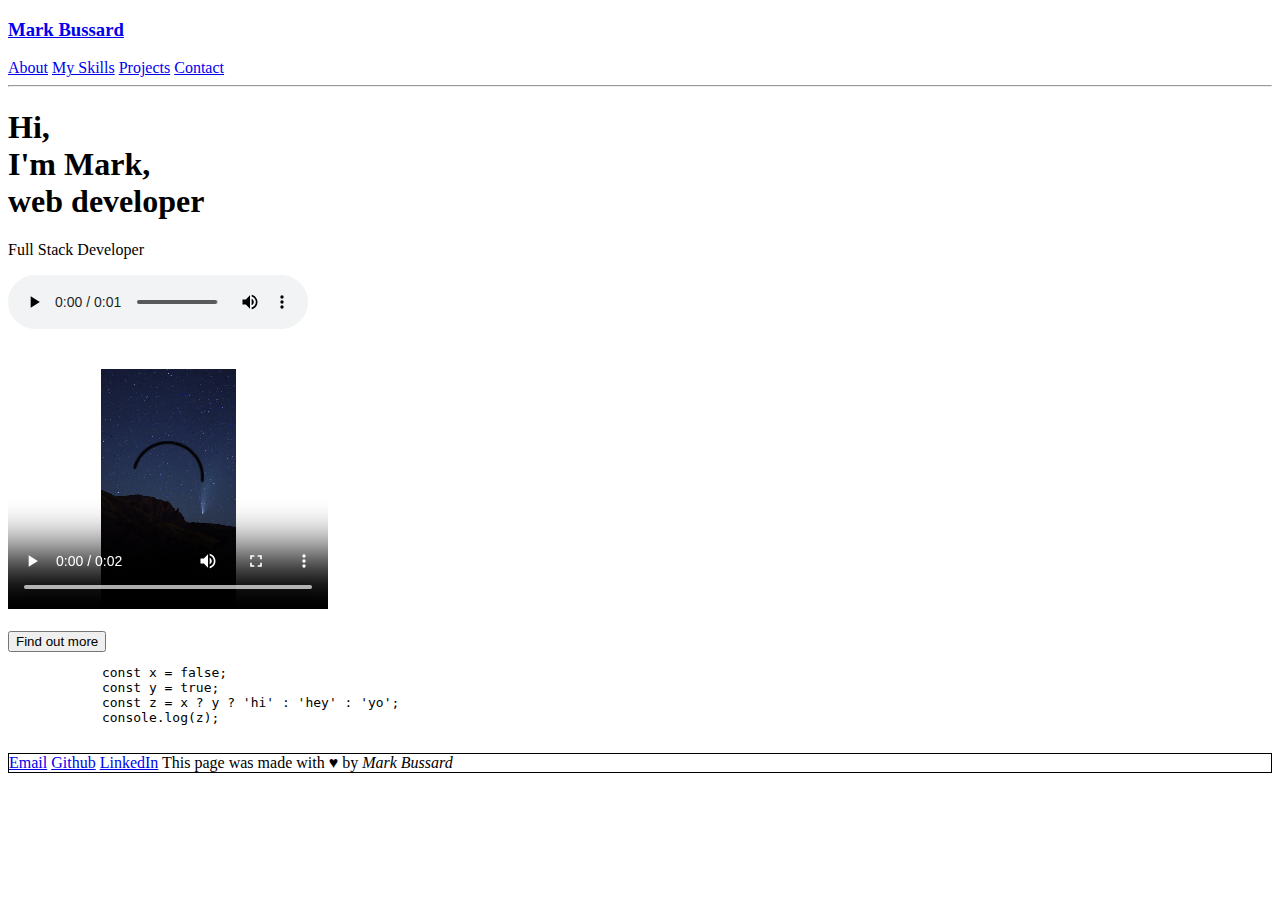
==== index.html @ da10ea0f "Initial canvas of site (mostly html content)" ====
<!DOCTYPE html>
<html lang="en">
  <head>
    <meta charset="utf-8" />
    <meta name="description" content="Portfolio Site" />
    <meta name="author" content="Mark Bussard" />
    <meta name="viewport" content="width=device-width, initial-scale=1.0" />
    <title>Mark Bussard's Personal Portfolio</title>
	  <link href="images/favicon.ico" rel="icon" />
    <style>
      footer {
        border: 1px solid black;
      }
    </style>
  </head>

  <body>
    <header>
      <a href="/"><h3>Mark Bussard</h3></a>
      <nav>
        <a href="/about.html">About</a>
        <a href="/skills.html">My Skills</a>
        <a href="/projects.html">Projects</a>
        <a href="/contact.html">Contact</a>
      </nav>
    </header>
    <hr />
    <main>
      <section id="hero-component">
        <h1>
          Hi, <br>
          I'm Mark, <br>
          web developer
        </h1>
        <p>Full Stack Developer</p>
        <audio controls>
          <source src="arcade-game-over.wav" type="audio/ogg">
          Your browser does not support the audio element.
        </audio>
        <br>
        <br>
        <br>
        <video width="320" height="240" controls>
          <source src="night-sky-clip.mp4" type="video/mp4">
          Your browser does not support the video tag.
        </video>
        <br>
        <br>
        <button type="button">Find out more</button>
        <code>
          <pre>
            const x = false;
            const y = true;
            const z = x ? y ? 'hi' : 'hey' : 'yo';
            console.log(z);
          </pre>
        </code>
      </section>
    </main>

    

    <footer>
      <a href="mailto:markbussard@outlook.com">Email</a>
      <a href="/">Github</a>
      <a href="/">LinkedIn</a>
      <span>This page was made with &hearts; by <i>Mark Bussard</i></span>
    </footer>
  </body>
</html>


<!-- 
  NEED: 
  iframe, canvas

-->
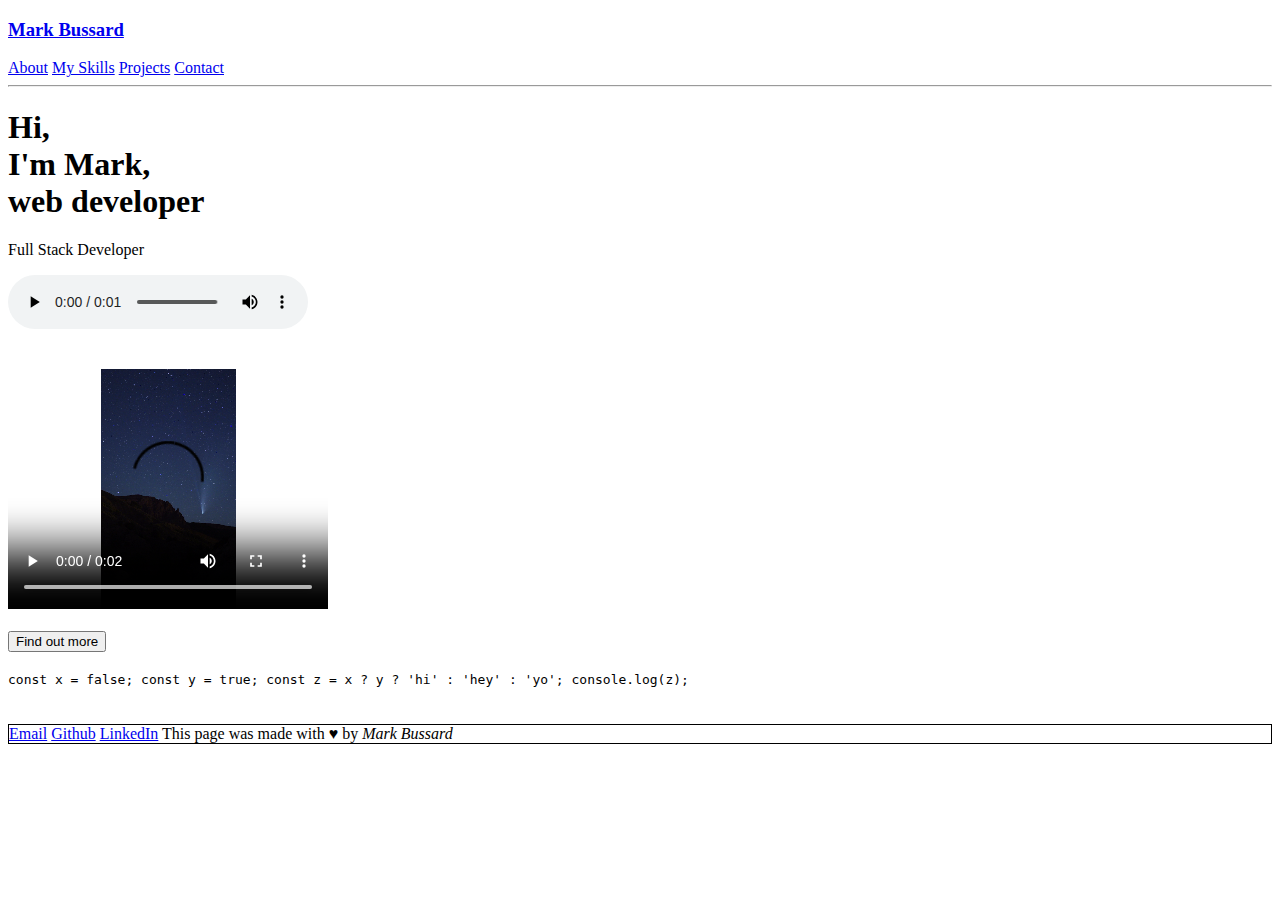
==== commit 14d37dde: "Fix issue with w3 validator checks" ====
--- a/index.html
+++ b/index.html
@@ -47,17 +47,20 @@
         <br>
         <br>
         <button type="button">Find out more</button>
+        <br>
+        <br>
+        
         <code>
-          <pre>
-            const x = false;
-            const y = true;
-            const z = x ? y ? 'hi' : 'hey' : 'yo';
-            console.log(z);
-          </pre>
+          const x = false;
+          const y = true;
+          const z = x ? y ? 'hi' : 'hey' : 'yo';
+          console.log(z);
         </code>
       </section>
     </main>
 
+    <br>
+    <br>
     
 
     <footer>
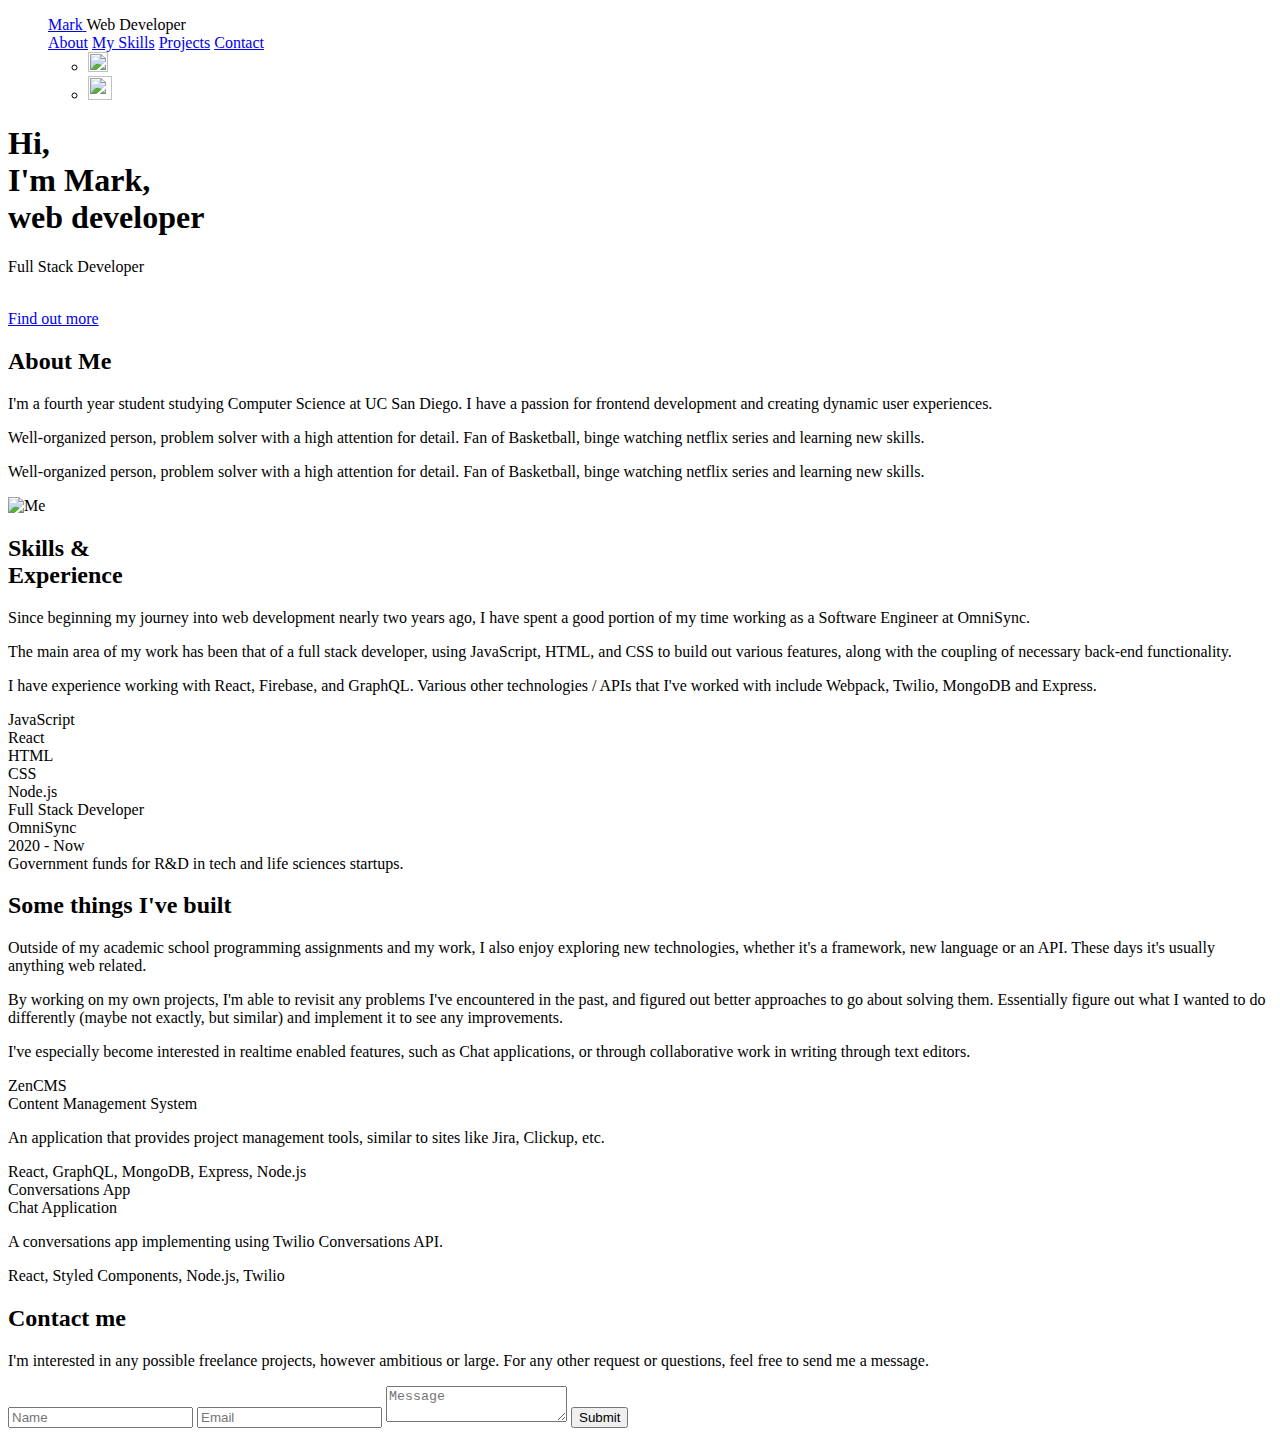
==== commit b169661a: "Consolidate html files into index" ====
--- a/index.html
+++ b/index.html
@@ -7,75 +7,197 @@
     <meta name="viewport" content="width=device-width, initial-scale=1.0" />
     <title>Mark Bussard's Personal Portfolio</title>
 	  <link href="images/favicon.ico" rel="icon" />
-    <style>
-      footer {
-        border: 1px solid black;
-      }
-    </style>
+    <link href="styles/index.css" rel="stylesheet" />
+    <script src="https://kit.fontawesome.com/570b96863e.js" crossorigin="anonymous"></script>
   </head>
-
   <body>
     <header>
-      <a href="/"><h3>Mark Bussard</h3></a>
-      <nav>
-        <a href="/about.html">About</a>
-        <a href="/skills.html">My Skills</a>
-        <a href="/projects.html">Projects</a>
-        <a href="/contact.html">Contact</a>
-      </nav>
+      <menu class="main-menu">
+        <div class="main-menu__top">
+          <a href="#">
+            <span>Mark</span>
+          </a>
+          <span>Web Developer</span>
+        </div>
+        <nav class="main-menu__nav">
+          <a rel="about" href="#about">About</a>
+          <a rel="skills" href="#skills">My Skills</a>
+          <a rel="projects" href="#projects">Projects</a>
+          <a rel="contact" href="#contact">Contact</a>
+        </nav>
+        <ul class="social">
+          <li>
+            <a href="https://www.linkedin.com/in/mark-bussard/"  target="_blank">
+              <img src="images/linkedin-icon.png" height="20" width="20" />
+            </a>
+          </li>
+          <li>
+            <a href="https://github.com/markbussard" target="_blank">
+              <img src="images/github-icon.svg" height="24" width="24" />
+            </a>
+          </li>
+        </ul>
+      </menu>
     </header>
-    <hr />
     <main>
-      <section id="hero-component">
-        <h1>
-          Hi, <br>
-          I'm Mark, <br>
-          web developer
-        </h1>
-        <p>Full Stack Developer</p>
-        <audio controls>
-          <source src="arcade-game-over.wav" type="audio/ogg">
-          Your browser does not support the audio element.
-        </audio>
-        <br>
-        <br>
-        <br>
-        <video width="320" height="240" controls>
-          <source src="night-sky-clip.mp4" type="video/mp4">
-          Your browser does not support the video tag.
-        </video>
-        <br>
-        <br>
-        <button type="button">Find out more</button>
-        <br>
-        <br>
-        
-        <code>
-          const x = false;
-          const y = true;
-          const z = x ? y ? 'hi' : 'hey' : 'yo';
-          console.log(z);
-        </code>
+      <!-- Home / Hero -->
+      <section id=home" class="section-full-page home">
+        <div class="section-main-content">
+          <h1>
+            Hi, <br>
+            I'm Mark, <br>
+            web developer
+          </h1>
+          <p>Full Stack Developer</p>
+          <br>
+          <a href="#about" class="flat-button">
+            Find out more
+          </a>
+        </div>
+      </section>
+
+      <!-- About Me -->
+      <section id="about" class="section-full-page transition-fade about">
+        <div class="section-main-content about-info">
+          <header>
+            <h2 class="section-header">About Me</h2>
+          </header>
+          <p>I'm a fourth year student studying Computer Science at UC San Diego. I have a passion for frontend development and creating dynamic user experiences.</p>
+          <p>Well-organized person, problem solver with a high attention for detail. Fan of Basketball, binge watching netflix series and learning new skills.</p>
+          <p>Well-organized person, problem solver with a high attention for detail. Fan of Basketball, binge watching netflix series and learning new skills.</p>
+        </div>
+        <div class="about-img">
+          <img src="images/about-img.jpeg" alt="Me" />
+        </div>
+      </section>
+
+      <!-- Skills & Experience -->
+      <section id="skills" class="section-full-page skills">
+        <div class="section-main-content skills-info">
+          <h2 class="section-header">
+            Skills & <br />
+            Experience
+          </h2>
+          <p>
+            Since beginning my journey into web development nearly two years ago, I have spent a good portion of my time working as a Software Engineer at OmniSync.
+          </p>
+          <p>
+            The main area of my work has been that of a full stack developer, using JavaScript, HTML, and CSS to build out various features, along with the coupling of necessary back-end functionality.
+          </p>
+          <p>
+            I have experience working with React, Firebase, and GraphQL. Various other technologies / APIs that I've worked with include Webpack, Twilio, MongoDB and Express.
+          </p>
+        </div>
+        <div class="skills-details">
+          <div class="chart">
+            <span>JavaScript</span>
+            <footer>
+              <div data-width="90%" style="width:95%; background-color: #F3E443;"></div>
+            </footer>
+          </div>
+          <div class="chart">
+            <span>React</span>
+            <footer>
+              <div data-width="90%" style="width:90%; background-color: #7BD6F8;"></div>
+            </footer>
+          </div>
+          <div class="chart">
+            <span>HTML</span>
+            <footer>
+              <div data-width="80%" style="width:80%; background-color: #D95A2E;"></div>
+            </footer>
+          </div>
+          <div class="chart">
+            <span>CSS</span>
+            <footer>
+              <div data-width="65%" style="width:65%; background-color: #383EDE;"></div>
+            </footer>
+          </div>
+          <div class="chart">
+            <span>Node.js</span>
+            <footer>
+              <div data-width="70%" style="width:70%; background-color: #7EB069;"></div>
+            </footer>
+          </div>
+          <div class="work-row">
+            <div class="work-card">
+              <header>Full Stack Developer</header>
+              <section>
+                OmniSync <br />
+                <time>2020 - Now</time>
+              </section>
+              <footer>
+                Government funds for R&D in tech and life sciences startups.
+              </footer>
+            </div>
+          </div>
+        </div>
+      </section>
+
+      <!-- Projects -->
+      <section id="projects" class="section-full-page projects">
+        <div class="section-main-content projects-info">
+          <header>
+            <h2 class="section-header">
+              Some things I've built
+            </h2>
+          </header>
+          <p>
+            Outside of my academic school programming assignments and my work, I also enjoy exploring new technologies, whether it's a framework, new language or an API. These days it's usually anything web related.
+          </p>
+          <p>
+            By working on my own projects, I'm able to revisit any problems I've encountered in the past, and figured out better approaches to go about solving them. Essentially figure out what I wanted to do differently (maybe not exactly, but similar) and implement it to see any improvements.
+          </p>
+          <p>
+            I've especially become interested in realtime enabled features, such as Chat applications, or through collaborative work in writing through text editors. 
+          </p>
+        </div>
+        <div class="projects-details">
+          <div class="project-card">
+            <header>ZenCMS</header>
+            <section>
+              Content Management System
+              <p>An application that provides project management tools, similar to sites like Jira, Clickup, etc.</p>
+            </section>
+            <footer>
+              React, GraphQL, MongoDB, Express, Node.js
+            </footer>
+          </div>
+          <div class="project-card">
+            <header>Conversations App</header>
+            <section>
+              Chat Application
+              <p>
+                A conversations app implementing using Twilio Conversations API.
+              </p>
+            </section>
+            <footer>
+              React, Styled Components, Node.js, Twilio
+            </footer>
+          </div>
+        </div>
+      </section>
+
+      <!-- Contact Me -->
+      <section id="contact" class="section-full-page contact">
+        <div class="section-main-content">
+          <header>
+            <h2 class="section-header">
+              Contact me
+            </h2>
+          </header>
+          <p>
+            I'm interested in any possible freelance projects, however ambitious or large.
+            For any other request or questions, feel free to send me a message.
+          </p>
+          <form id="contact" class="contact-form">
+            <input placeholder="Name" type="text" name="name" required />
+            <input placeholder="Email" type="text" name="email" required />
+            <textarea placeholder="Message" type="text" name="message" required></textarea>
+            <input class="submit-button" type="submit" id="submit" />
+          </form>
+        </div>
       </section>
     </main>
-
-    <br>
-    <br>
-    
-
-    <footer>
-      <a href="mailto:markbussard@outlook.com">Email</a>
-      <a href="/">Github</a>
-      <a href="/">LinkedIn</a>
-      <span>This page was made with &hearts; by <i>Mark Bussard</i></span>
-    </footer>
   </body>
 </html>
-
-
-<!-- 
-  NEED: 
-  iframe, canvas
-
--->
-
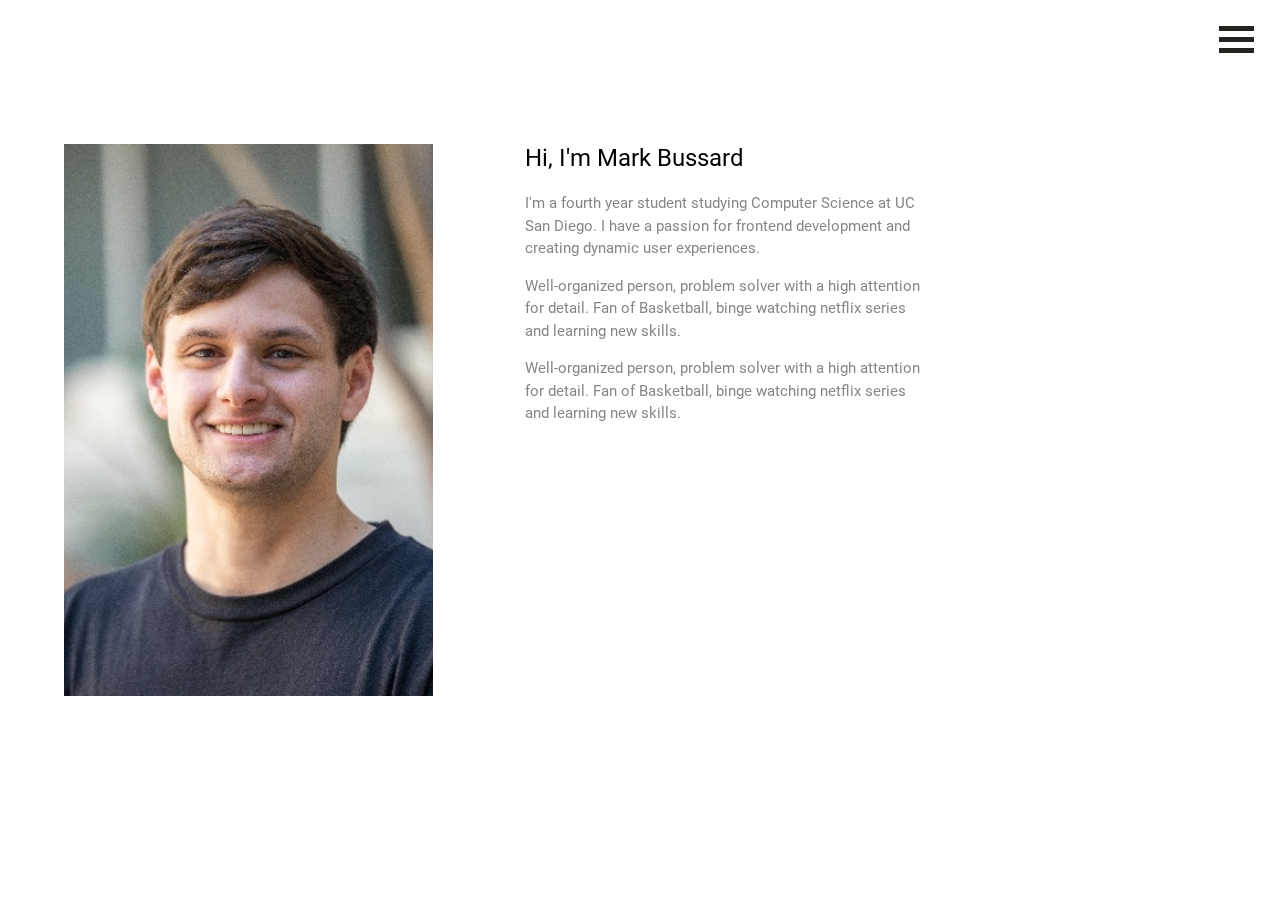
==== commit 248e810a: "Fix w3 validation errors" ====
--- a/index.html
+++ b/index.html
@@ -7,197 +7,69 @@
     <meta name="viewport" content="width=device-width, initial-scale=1.0" />
     <title>Mark Bussard's Personal Portfolio</title>
 	  <link href="images/favicon.ico" rel="icon" />
+    <link href="styles/global.css" rel="stylesheet" />
     <link href="styles/index.css" rel="stylesheet" />
-    <script src="https://kit.fontawesome.com/570b96863e.js" crossorigin="anonymous"></script>
+    <script src="scripts/mainMenu.js" defer></script>
   </head>
   <body>
-    <header>
-      <menu class="main-menu">
-        <div class="main-menu__top">
-          <a href="#">
-            <span>Mark</span>
-          </a>
-          <span>Web Developer</span>
-        </div>
-        <nav class="main-menu__nav">
-          <a rel="about" href="#about">About</a>
-          <a rel="skills" href="#skills">My Skills</a>
-          <a rel="projects" href="#projects">Projects</a>
-          <a rel="contact" href="#contact">Contact</a>
-        </nav>
-        <ul class="social">
-          <li>
-            <a href="https://www.linkedin.com/in/mark-bussard/"  target="_blank">
-              <img src="images/linkedin-icon.png" height="20" width="20" />
-            </a>
-          </li>
-          <li>
-            <a href="https://github.com/markbussard" target="_blank">
-              <img src="images/github-icon.svg" height="24" width="24" />
-            </a>
-          </li>
-        </ul>
-      </menu>
-    </header>
-    <main>
-      <!-- Home / Hero -->
-      <section id=home" class="section-full-page home">
-        <div class="section-main-content">
-          <h1>
-            Hi, <br>
-            I'm Mark, <br>
-            web developer
-          </h1>
-          <p>Full Stack Developer</p>
-          <br>
-          <a href="#about" class="flat-button">
-            Find out more
-          </a>
-        </div>
-      </section>
-
-      <!-- About Me -->
-      <section id="about" class="section-full-page transition-fade about">
-        <div class="section-main-content about-info">
-          <header>
-            <h2 class="section-header">About Me</h2>
-          </header>
-          <p>I'm a fourth year student studying Computer Science at UC San Diego. I have a passion for frontend development and creating dynamic user experiences.</p>
-          <p>Well-organized person, problem solver with a high attention for detail. Fan of Basketball, binge watching netflix series and learning new skills.</p>
-          <p>Well-organized person, problem solver with a high attention for detail. Fan of Basketball, binge watching netflix series and learning new skills.</p>
-        </div>
-        <div class="about-img">
-          <img src="images/about-img.jpeg" alt="Me" />
-        </div>
-      </section>
-
-      <!-- Skills & Experience -->
-      <section id="skills" class="section-full-page skills">
-        <div class="section-main-content skills-info">
-          <h2 class="section-header">
-            Skills & <br />
-            Experience
-          </h2>
-          <p>
-            Since beginning my journey into web development nearly two years ago, I have spent a good portion of my time working as a Software Engineer at OmniSync.
-          </p>
-          <p>
-            The main area of my work has been that of a full stack developer, using JavaScript, HTML, and CSS to build out various features, along with the coupling of necessary back-end functionality.
-          </p>
-          <p>
-            I have experience working with React, Firebase, and GraphQL. Various other technologies / APIs that I've worked with include Webpack, Twilio, MongoDB and Express.
-          </p>
-        </div>
-        <div class="skills-details">
-          <div class="chart">
-            <span>JavaScript</span>
-            <footer>
-              <div data-width="90%" style="width:95%; background-color: #F3E443;"></div>
-            </footer>
+    <div id="page-wrapper">
+      <div id="page">
+        <header>
+          <div class="main-menu-button">
+            <div class="bar-1"></div>
+            <div class="bar-2"></div>
+            <div class="bar-3"></div>
           </div>
-          <div class="chart">
-            <span>React</span>
-            <footer>
-              <div data-width="90%" style="width:90%; background-color: #7BD6F8;"></div>
-            </footer>
-          </div>
-          <div class="chart">
-            <span>HTML</span>
-            <footer>
-              <div data-width="80%" style="width:80%; background-color: #D95A2E;"></div>
-            </footer>
-          </div>
-          <div class="chart">
-            <span>CSS</span>
-            <footer>
-              <div data-width="65%" style="width:65%; background-color: #383EDE;"></div>
-            </footer>
-          </div>
-          <div class="chart">
-            <span>Node.js</span>
-            <footer>
-              <div data-width="70%" style="width:70%; background-color: #7EB069;"></div>
-            </footer>
-          </div>
-          <div class="work-row">
-            <div class="work-card">
-              <header>Full Stack Developer</header>
-              <section>
-                OmniSync <br />
-                <time>2020 - Now</time>
-              </section>
-              <footer>
-                Government funds for R&D in tech and life sciences startups.
-              </footer>
+          <menu class="main-menu">
+            <div class="main-menu__top">
+              <a href="index.html">
+                <span>Mark</span>
+              </a>
+              <span>Web Developer</span>
             </div>
-          </div>
-        </div>
-      </section>
-
-      <!-- Projects -->
-      <section id="projects" class="section-full-page projects">
-        <div class="section-main-content projects-info">
-          <header>
-            <h2 class="section-header">
-              Some things I've built
-            </h2>
-          </header>
-          <p>
-            Outside of my academic school programming assignments and my work, I also enjoy exploring new technologies, whether it's a framework, new language or an API. These days it's usually anything web related.
-          </p>
-          <p>
-            By working on my own projects, I'm able to revisit any problems I've encountered in the past, and figured out better approaches to go about solving them. Essentially figure out what I wanted to do differently (maybe not exactly, but similar) and implement it to see any improvements.
-          </p>
-          <p>
-            I've especially become interested in realtime enabled features, such as Chat applications, or through collaborative work in writing through text editors. 
-          </p>
-        </div>
-        <div class="projects-details">
-          <div class="project-card">
-            <header>ZenCMS</header>
-            <section>
-              Content Management System
-              <p>An application that provides project management tools, similar to sites like Jira, Clickup, etc.</p>
-            </section>
-            <footer>
-              React, GraphQL, MongoDB, Express, Node.js
-            </footer>
-          </div>
-          <div class="project-card">
-            <header>Conversations App</header>
-            <section>
-              Chat Application
+            <nav class="main-menu__nav">
+              <a rel="about" href="index.html">About</a>
+              <a rel="skills" href="experience.html">Experience</a>
+              <a rel="projects" href="projects.html">Projects</a>
+              <a rel="contact" href="contact.html">Contact</a>
+            </nav>
+            <ul class="social">
+              <li>
+                <a href="https://www.linkedin.com/in/mark-bussard/"  target="_blank">
+                  <img src="images/linkedin-icon.svg" height="18" width="18" alt="linkedin" />
+                </a>
+              </li>
+              <li>
+                <a href="https://github.com/markbussard" target="_blank">
+                  <img src="images/github-icon.svg" height="22" width="22" alt="github" />
+                </a>
+              </li>
+            </ul>
+          </menu>
+        </header>
+        <main>
+          <section class="section-full-page about">
+            <div class="about-img">
+              <img src="images/about-img.jpeg" alt="Me" width="80%" />
+            </div>
+            <div class="section-main-content about-info">
+              <h2>Hi, I'm Mark Bussard</h2>
               <p>
-                A conversations app implementing using Twilio Conversations API.
+                I'm a fourth year student studying Computer Science at UC San Diego. 
+                I have a passion for frontend development and creating dynamic user experiences.
               </p>
-            </section>
-            <footer>
-              React, Styled Components, Node.js, Twilio
-            </footer>
-          </div>
-        </div>
-      </section>
-
-      <!-- Contact Me -->
-      <section id="contact" class="section-full-page contact">
-        <div class="section-main-content">
-          <header>
-            <h2 class="section-header">
-              Contact me
-            </h2>
-          </header>
-          <p>
-            I'm interested in any possible freelance projects, however ambitious or large.
-            For any other request or questions, feel free to send me a message.
-          </p>
-          <form id="contact" class="contact-form">
-            <input placeholder="Name" type="text" name="name" required />
-            <input placeholder="Email" type="text" name="email" required />
-            <textarea placeholder="Message" type="text" name="message" required></textarea>
-            <input class="submit-button" type="submit" id="submit" />
-          </form>
-        </div>
-      </section>
-    </main>
+              <p>
+                Well-organized person, problem solver with a high attention for detail. Fan of 
+                Basketball, binge watching netflix series and learning new skills.
+              </p>
+              <p>
+                Well-organized person, problem solver with a high attention for detail. 
+                Fan of Basketball, binge watching netflix series and learning new skills.
+              </p>
+            </div>
+          </section>
+        </main>
+      </div>
+    </div>
   </body>
 </html>
--- a/styles/global.css
+++ b/styles/global.css
@@ -0,0 +1,201 @@
+@import './variables.css';
+
+body {
+  font-family: 'Roboto', sans-serif;
+  color: var(--dark-black);
+  background: var(--white);
+  margin: 0;
+  display: flex;
+  flex-direction: row;
+}
+
+body * {
+  box-sizing: border-box;
+}
+
+#page-wrapper {
+  max-width: 1500px;
+  min-height: 70vh;
+}
+
+#page {
+  padding: 3rem;
+  display: flex;
+  flex-direction: row;
+  min-height: 80vh;
+
+}
+
+@media screen and (max-width: 1280px) {
+  body {
+    padding-left: 0;
+  }
+}
+
+a {
+  text-decoration: none;
+}
+
+.section-full-page {
+  position: relative;
+  padding: 1rem;
+}
+
+@media screen and (max-width: 1280px) {
+  .section-full-page {
+    padding-top: 6rem;
+  }
+}
+
+.section-main-content h2 {
+  font-size: 24px;
+  font-family: 'Roboto', sans-serif;
+  font-weight: normal;
+  margin: 0 0 20px;
+}
+
+.section-main-content p {
+  font-size: 15px;
+  color: var(--light-grey);
+  line-height: 1.5;
+}
+
+/****** Navbar ******/
+.main-menu {
+  width: 12rem;
+  margin: 0;
+  padding: 0;
+  z-index: 3;
+}
+
+.main-menu__top {
+  width: 100%;
+  display: flex;
+  flex-direction: column;
+  justify-content: center;
+  padding: 1.5rem 0 2rem;
+}
+
+.main-menu__top a {
+  font-size: 2.2rem;
+  font-weight: 600;
+  color: var(--black);
+}
+
+.main-menu__top>span {
+  font-size: 0.8rem;
+  color: var(--grey);
+  margin-top: 0.4rem;
+}
+
+.main-menu__nav {
+  padding: 0 0 2rem;
+  display: flex;
+  flex-direction: column;
+  /* border-top: 1px solid var(--grey); */
+}
+
+.main-menu__nav a {
+  text-align: left;
+  display: block;
+  color: var(--light-black);
+  line-height: 2;
+  padding: 0.2rem;
+  font-size: 14px;
+  letter-spacing: 0.1rem;
+}
+
+.main-menu__nav a:hover,
+.main-menu__nav a:focus {
+  color: var(--dark-black);
+}
+
+.social {
+  color: var(--grey);
+  margin: 0 0 0 5px;
+  padding: 0;
+  list-style: none;
+  display: flex;
+  flex-wrap: wrap;
+}
+
+.social li {
+  margin-right: 10px;
+}
+
+@media screen and (max-width: 1280px) {
+  .main-menu {
+    align-items: center;
+    position: fixed;
+    z-index: -1;
+    left: 0;
+    right: 0;
+    bottom: 0;
+    top: 0;
+    width: 100%;
+    opacity: 0;
+    text-align: center;
+  }
+
+  .main-menu__top {
+    padding-top: 6rem;
+  }
+
+  .main-menu, 
+  .main-menu__nav,
+  .social {
+    text-align: center;
+    align-items: center;
+    justify-content: center;
+  }
+
+  .main-menu.mobile-open {
+    opacity: 1;
+    z-index: 10;
+    background-color: #999;
+  }
+
+  .main-menu__top>span {
+    color: #fff
+  }
+}
+
+/****** Main Menu Button (Mobile) ******/
+.main-menu-button {
+  display: none;
+}
+
+@media screen and (max-width: 1280px) {
+  .main-menu-button {
+    display: block;
+    cursor: pointer;
+    position: fixed;
+    top: 20px;
+    right: 20px;
+    width: 3rem;
+    z-index: 11;
+  }
+
+  .bar-1, .bar-2, .bar-3 {
+    width: 35px;
+    height: 5px;
+    margin: 6px auto;
+    transition: 0.4s;
+    background-color: var(--black);
+    z-index: 4;
+  }
+
+  .transform .bar-1 {
+    -webkit-transform: rotate(-45deg) translate(-9px, 6px);
+    transform: rotate(-45deg) translate(-9px, 6px);
+  }
+
+  .transform .bar-2 {
+    opacity: 0;
+  }
+
+  .transform .bar-3 {
+    -webkit-transform: rotate(45deg) translate(-8px, -8px);
+    transform: rotate(45deg) translate(-8px, -8px);
+  }
+}--- a/styles/index.css
+++ b/styles/index.css
@@ -0,0 +1,45 @@
+@import './variables.css';
+
+.about {
+  overflow: hidden;
+  display: flex;
+}
+
+.about-info {
+  width: 40%;
+  padding-right: 4rem;
+  padding-left: 0;
+}
+
+.about-img {
+  width: 40%;
+}
+
+@media screen and (max-width: 1200px) {
+  .about-info {
+    padding: 0;
+  }
+  .about-img {
+    width: 60%;
+  }
+}
+
+@media screen and (max-width: 800px) {
+  .about {
+    flex-direction: column;
+  }
+
+  .about-info {
+    width: 100%;
+    padding: 2rem 0 0;
+  }
+
+  .about-img {
+    width: 100%;
+    padding-left: 0;
+  }
+
+  img {
+    width: 100% !important;
+  }
+}